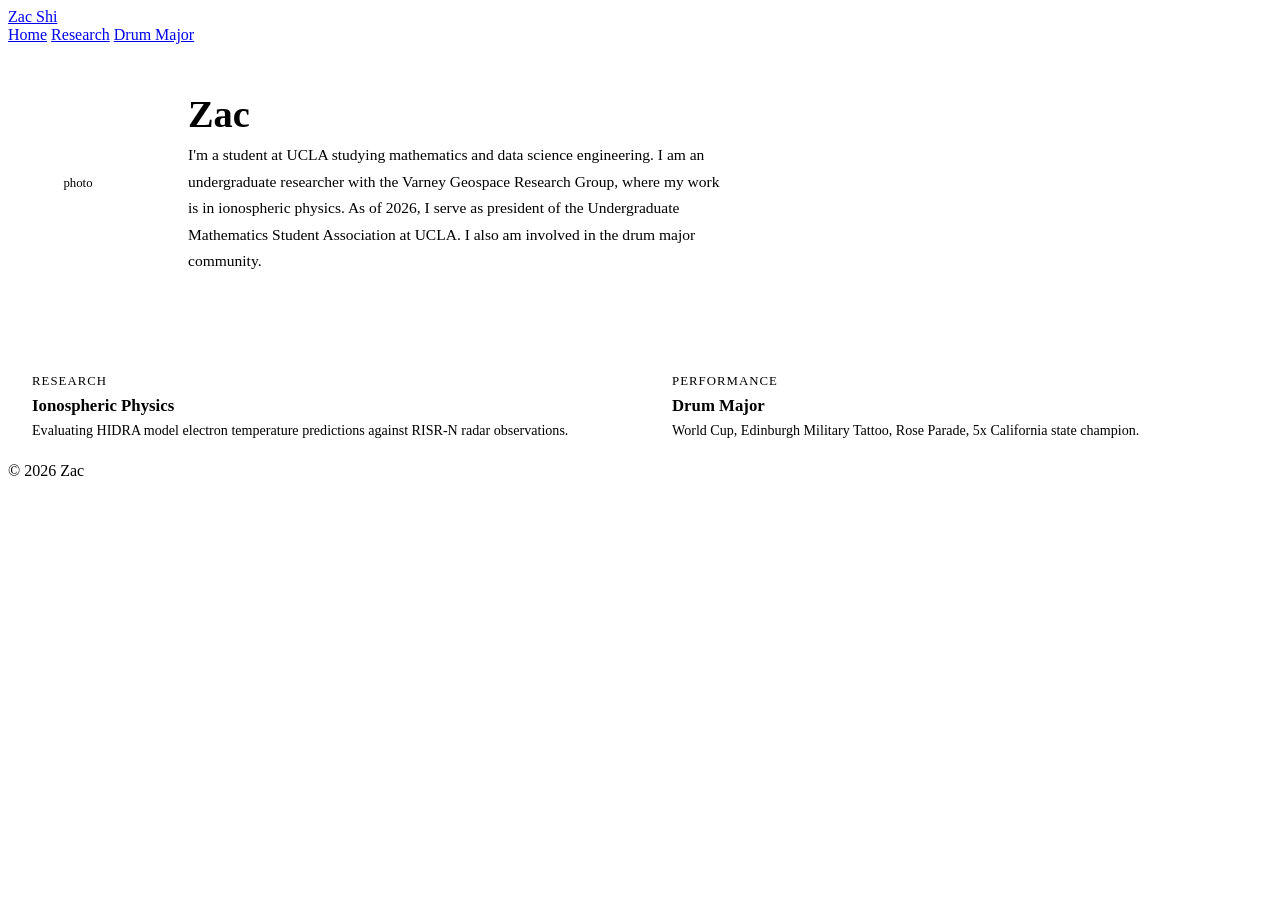
==== index.html @ fc596341 "add home page" ====
<!DOCTYPE html>
<html lang="en">
<head>
  <meta charset="UTF-8">
  <meta name="viewport" content="width=device-width, initial-scale=1.0">
  <title>Zac</title>
  <link rel="stylesheet" href="css/style.css">
  <style>
    .hero {
      display: flex;
      align-items: center;
      gap: 2.5rem;
      padding: 3rem 0 2.5rem;
      border-bottom: 1px solid var(--border);
    }

    .hero-photo {
      flex: 0 0 140px;
      width: 140px;
      height: 140px;
      border-radius: 50%;
      object-fit: cover;
      background: var(--bg-alt);
      border: 2px solid var(--border);
      display: block;
    }

    .hero-photo-placeholder {
      flex: 0 0 140px;
      width: 140px;
      height: 140px;
      border-radius: 50%;
      background: var(--bg-alt);
      border: 2px solid var(--border);
      display: flex;
      align-items: center;
      justify-content: center;
      color: var(--text-muted);
      font-size: 0.8rem;
    }

    .hero-text h1 {
      margin: 0 0 0.4rem;
      font-size: 2.4rem;
    }

    .hero-text .tagline {
      color: var(--text-muted);
      margin: 0 0 1rem;
      font-size: 1rem;
    }

    .hero-text .bio {
      margin: 0;
      font-size: 0.97rem;
      line-height: 1.7;
      max-width: 540px;
    }

    .page-links {
      display: grid;
      grid-template-columns: repeat(auto-fit, minmax(220px, 1fr));
      gap: 1rem;
      margin-top: 2.5rem;
    }

    .page-link-card {
      display: block;
      padding: 1.25rem 1.5rem;
      background: var(--bg-alt);
      border: 1px solid var(--border);
      border-radius: 8px;
      text-decoration: none;
      color: var(--text);
      transition: border-color 0.15s ease;
    }

    .page-link-card:hover {
      border-color: var(--accent);
    }

    .page-link-card .card-label {
      font-size: 0.8rem;
      color: var(--accent);
      text-transform: uppercase;
      letter-spacing: 0.08em;
      margin-bottom: 0.4rem;
    }

    .page-link-card h3 {
      margin: 0 0 0.3rem;
      font-size: 1.05rem;
    }

    .page-link-card p {
      margin: 0;
      color: var(--text-muted);
      font-size: 0.88rem;
      line-height: 1.5;
    }

    @media (max-width: 600px) {
      .hero {
        flex-direction: column;
        align-items: flex-start;
        gap: 1.5rem;
      }
    }
  </style>
</head>
<body>
  <header>
    <nav>
      <a class="brand" href="index.html">Zac Shi</a>
      <div class="links">
        <a href="index.html" class="active">Home</a>
        <a href="research.html">Research</a>
        <a href="drum-major.html">Drum Major</a>
      </div>
    </nav>
  </header>

  <main>
    <div class="hero">
      <div class="hero-photo-placeholder">photo</div>
      <div class="hero-text">
        <h1>Zac</h1>
        <p class="bio">
          I'm a student at UCLA studying mathematics and data science engineering. I am an undergraduate researcher with the Varney Geospace Research Group, where my work is in ionospheric physics. 
          As of 2026, I serve as president of the Undergraduate Mathematics Student Association at UCLA. I also am involved in the drum major community. 
        </p>
      </div>
    </div>

    <div class="page-links">
      <a class="page-link-card" href="research.html">
        <div class="card-label">Research</div>
        <h3>Ionospheric Physics</h3>
        <p>Evaluating HIDRA model electron temperature predictions against RISR-N radar observations.</p>
      </a>
      <a class="page-link-card" href="drum-major.html">
        <div class="card-label">Performance</div>
        <h3>Drum Major</h3>
        <p>World Cup, Edinburgh Military Tattoo, Rose Parade, 5x California state champion.</p>
      </a>
    </div>
  </main>

  <footer>
    &copy; 2026 Zac
  </footer>
</body>
</html>
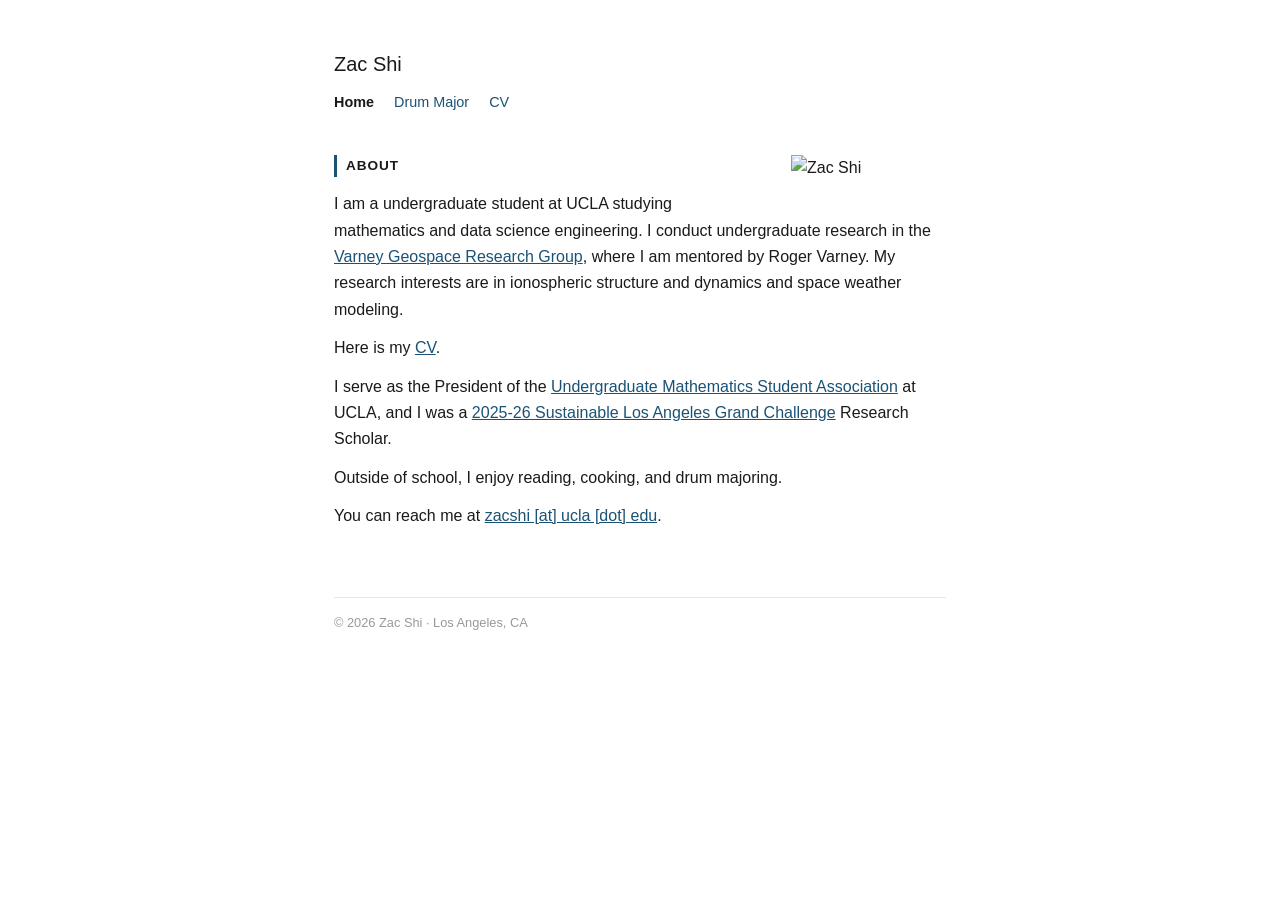
==== commit 19c97d6c: "update1" ====
--- a/index.html
+++ b/index.html
@@ -2,152 +2,52 @@
 <html lang="en">
 <head>
   <meta charset="UTF-8">
-  <meta name="viewport" content="width=device-width, initial-scale=1.0">
-  <title>Zac</title>
-  <link rel="stylesheet" href="css/style.css">
-  <style>
-    .hero {
-      display: flex;
-      align-items: center;
-      gap: 2.5rem;
-      padding: 3rem 0 2.5rem;
-      border-bottom: 1px solid var(--border);
-    }
-
-    .hero-photo {
-      flex: 0 0 140px;
-      width: 140px;
-      height: 140px;
-      border-radius: 50%;
-      object-fit: cover;
-      background: var(--bg-alt);
-      border: 2px solid var(--border);
-      display: block;
-    }
-
-    .hero-photo-placeholder {
-      flex: 0 0 140px;
-      width: 140px;
-      height: 140px;
-      border-radius: 50%;
-      background: var(--bg-alt);
-      border: 2px solid var(--border);
-      display: flex;
-      align-items: center;
-      justify-content: center;
-      color: var(--text-muted);
-      font-size: 0.8rem;
-    }
-
-    .hero-text h1 {
-      margin: 0 0 0.4rem;
-      font-size: 2.4rem;
-    }
-
-    .hero-text .tagline {
-      color: var(--text-muted);
-      margin: 0 0 1rem;
-      font-size: 1rem;
-    }
-
-    .hero-text .bio {
-      margin: 0;
-      font-size: 0.97rem;
-      line-height: 1.7;
-      max-width: 540px;
-    }
-
-    .page-links {
-      display: grid;
-      grid-template-columns: repeat(auto-fit, minmax(220px, 1fr));
-      gap: 1rem;
-      margin-top: 2.5rem;
-    }
-
-    .page-link-card {
-      display: block;
-      padding: 1.25rem 1.5rem;
-      background: var(--bg-alt);
-      border: 1px solid var(--border);
-      border-radius: 8px;
-      text-decoration: none;
-      color: var(--text);
-      transition: border-color 0.15s ease;
-    }
-
-    .page-link-card:hover {
-      border-color: var(--accent);
-    }
-
-    .page-link-card .card-label {
-      font-size: 0.8rem;
-      color: var(--accent);
-      text-transform: uppercase;
-      letter-spacing: 0.08em;
-      margin-bottom: 0.4rem;
-    }
-
-    .page-link-card h3 {
-      margin: 0 0 0.3rem;
-      font-size: 1.05rem;
-    }
-
-    .page-link-card p {
-      margin: 0;
-      color: var(--text-muted);
-      font-size: 0.88rem;
-      line-height: 1.5;
-    }
-
-    @media (max-width: 600px) {
-      .hero {
-        flex-direction: column;
-        align-items: flex-start;
-        gap: 1.5rem;
-      }
-    }
-  </style>
+  <meta name="viewport" content="width=device-width, initial-scale=1">
+  <title>Zac Shi</title>
+  <link rel="stylesheet" href="style.css">
 </head>
 <body>
-  <header>
-    <nav>
-      <a class="brand" href="index.html">Zac Shi</a>
-      <div class="links">
-        <a href="index.html" class="active">Home</a>
-        <a href="research.html">Research</a>
-        <a href="drum-major.html">Drum Major</a>
-      </div>
-    </nav>
-  </header>
 
-  <main>
-    <div class="hero">
-      <div class="hero-photo-placeholder">photo</div>
-      <div class="hero-text">
-        <h1>Zac</h1>
-        <p class="bio">
-          I'm a student at UCLA studying mathematics and data science engineering. I am an undergraduate researcher with the Varney Geospace Research Group, where my work is in ionospheric physics. 
-          As of 2026, I serve as president of the Undergraduate Mathematics Student Association at UCLA. I also am involved in the drum major community. 
-        </p>
-      </div>
+  <h1 class="site-title"><a href="index.html">Zac Shi</a></h1>
+
+  <nav>
+    <a href="index.html" class="active">Home</a>
+    <a href="drum-major.html">Drum Major</a>
+    <a href="cv.pdf">CV</a>
+  </nav>
+
+  <div class="clearfix">
+    <div class="profile-photo">
+      <img src="photo.jpg" alt="Zac Shi">
     </div>
 
-    <div class="page-links">
-      <a class="page-link-card" href="research.html">
-        <div class="card-label">Research</div>
-        <h3>Ionospheric Physics</h3>
-        <p>Evaluating HIDRA model electron temperature predictions against RISR-N radar observations.</p>
-      </a>
-      <a class="page-link-card" href="drum-major.html">
-        <div class="card-label">Performance</div>
-        <h3>Drum Major</h3>
-        <p>World Cup, Edinburgh Military Tattoo, Rose Parade, 5x California state champion.</p>
-      </a>
-    </div>
-  </main>
+    <h2>About</h2>
+
+    <p>
+      I am a undergraduate student at UCLA studying mathematics and data science engineering. I conduct undergraduate research in the <a href="https://rogervarney.com/">
+        Varney Geospace Research Group</a>, where I am mentored by Roger Varney. My research interests are in ionospheric structure and dynamics and space weather modeling. 
+    <p>
+      Here is my <a href="cv.pdf">CV</a>.
+    </p>
+        
+    <p>
+    I serve as the President of the  <a href="https://www.math.ucla.edu/~umsa/">Undergraduate Mathematics Student Association</a> at UCLA, and I was a 
+      <a href="https://sustainablela.ucla.edu/student-programming/ursp">2025-26 Sustainable Los Angeles Grand Challenge</a> Research Scholar.
+    </p>
+      
+    <p>
+      Outside of school, I enjoy reading, cooking, and drum majoring. 
+    </p>
+    
+
+    <p>
+      You can reach me at <a href="mailto:zacshi@g.ucla.edu">zacshi [at] ucla [dot] edu</a>.
+    </p>
+  </div>
 
   <footer>
-    &copy; 2026 Zac
+    &copy; 2026 Zac Shi &middot; Los Angeles, CA
   </footer>
+
 </body>
 </html>
--- a/style.css
+++ b/style.css
@@ -0,0 +1,106 @@
+*, *::before, *::after {
+  box-sizing: border-box;
+  margin: 0;
+  padding: 0;
+}
+
+body {
+  font-family: -apple-system, BlinkMacSystemFont, "Segoe UI", Helvetica, Arial, sans-serif;
+  font-size: 16px;
+  line-height: 1.65;
+  color: #1a1a1a;
+  background: #ffffff;
+  max-width: 660px;
+  margin: 0 auto;
+  padding: 48px 24px 80px;
+}
+
+.site-title {
+  font-size: 1.25rem;
+  font-weight: normal;
+  margin-bottom: 10px;
+}
+
+.site-title a {
+  color: #1a1a1a;
+  text-decoration: none;
+}
+
+nav {
+  margin-bottom: 40px;
+  font-size: 0.9rem;
+}
+
+nav a {
+  color: #1a5276;
+  text-decoration: none;
+  margin-right: 16px;
+}
+
+nav a:hover { text-decoration: underline; }
+nav a.active { color: #1a1a1a; font-weight: 600; }
+
+.profile-photo {
+  float: right;
+  margin: 0 0 20px 28px;
+  width: 155px;
+}
+
+.profile-photo img {
+  width: 100%;
+  display: block;
+}
+
+h2 {
+  font-size: 0.85rem;
+  font-weight: 600;
+  text-transform: uppercase;
+  letter-spacing: 0.07em;
+  border-left: 3px solid #1a5276;
+  padding-left: 9px;
+  margin-top: 36px;
+  margin-bottom: 14px;
+}
+
+p { margin-bottom: 12px; }
+
+a { color: #1a5276; }
+a:hover { text-decoration: none; }
+
+ul {
+  padding-left: 18px;
+  margin-bottom: 12px;
+}
+
+li { margin-bottom: 7px; }
+
+.entry { margin-bottom: 20px; }
+
+.entry-title { font-style: italic; }
+
+.entry-meta {
+  font-size: 0.875rem;
+  color: #444;
+}
+
+.clearfix::after {
+  content: "";
+  display: table;
+  clear: both;
+}
+
+footer {
+  margin-top: 56px;
+  font-size: 0.8rem;
+  color: #999;
+  border-top: 1px solid #e8e8e8;
+  padding-top: 14px;
+}
+
+@media (max-width: 480px) {
+  .profile-photo {
+    float: none;
+    margin: 0 0 18px 0;
+    width: 130px;
+  }
+}
